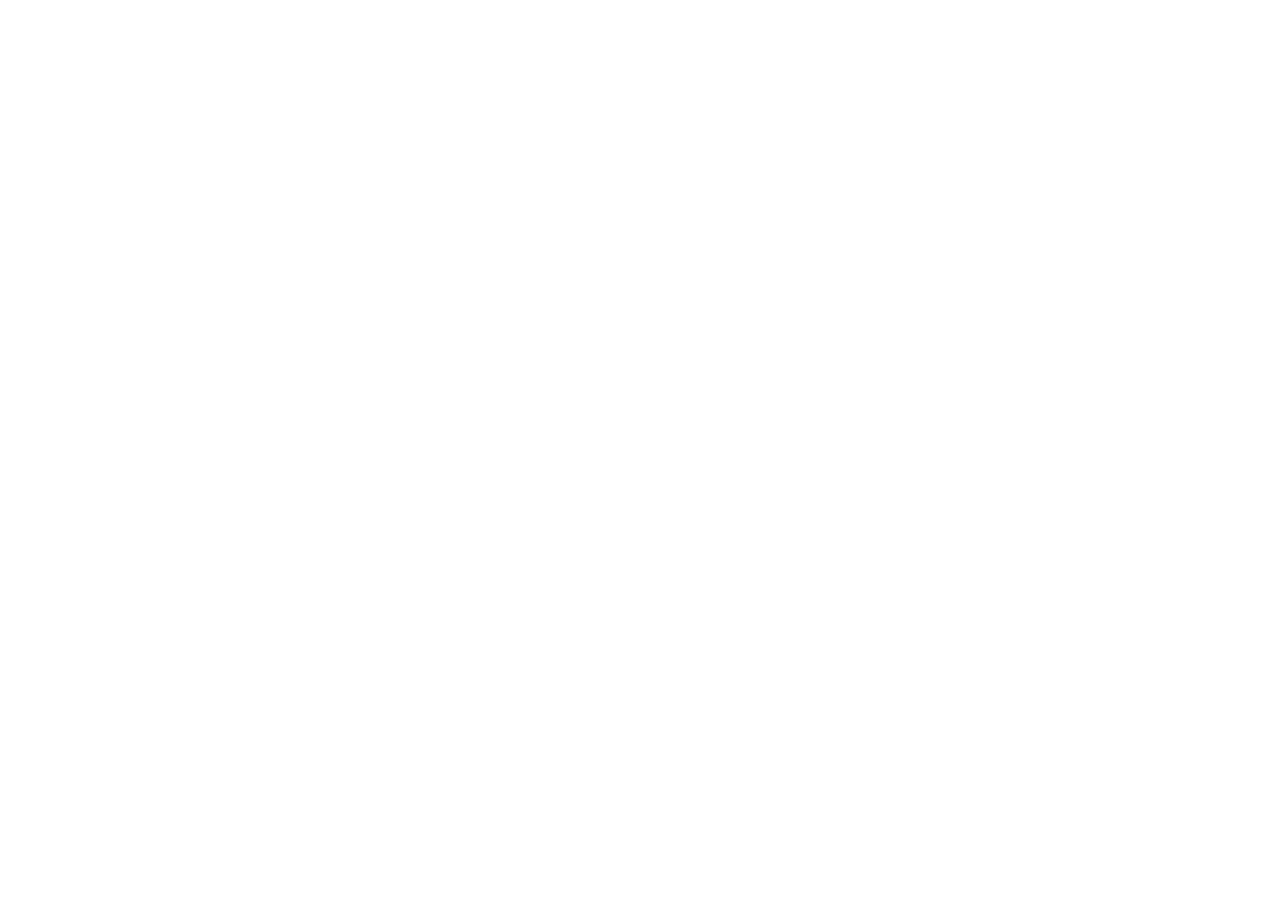
==== index.html @ b6dbede7 "Initial commit" ====
<!DOCTYPE html>
<html lang="en">
<head>
    <meta charset="UTF-8">
    <meta name="viewport" content="width=device-width, initial-scale=1.0">
    <title>Document</title>
</head>
<body>
    
</body>
</html>
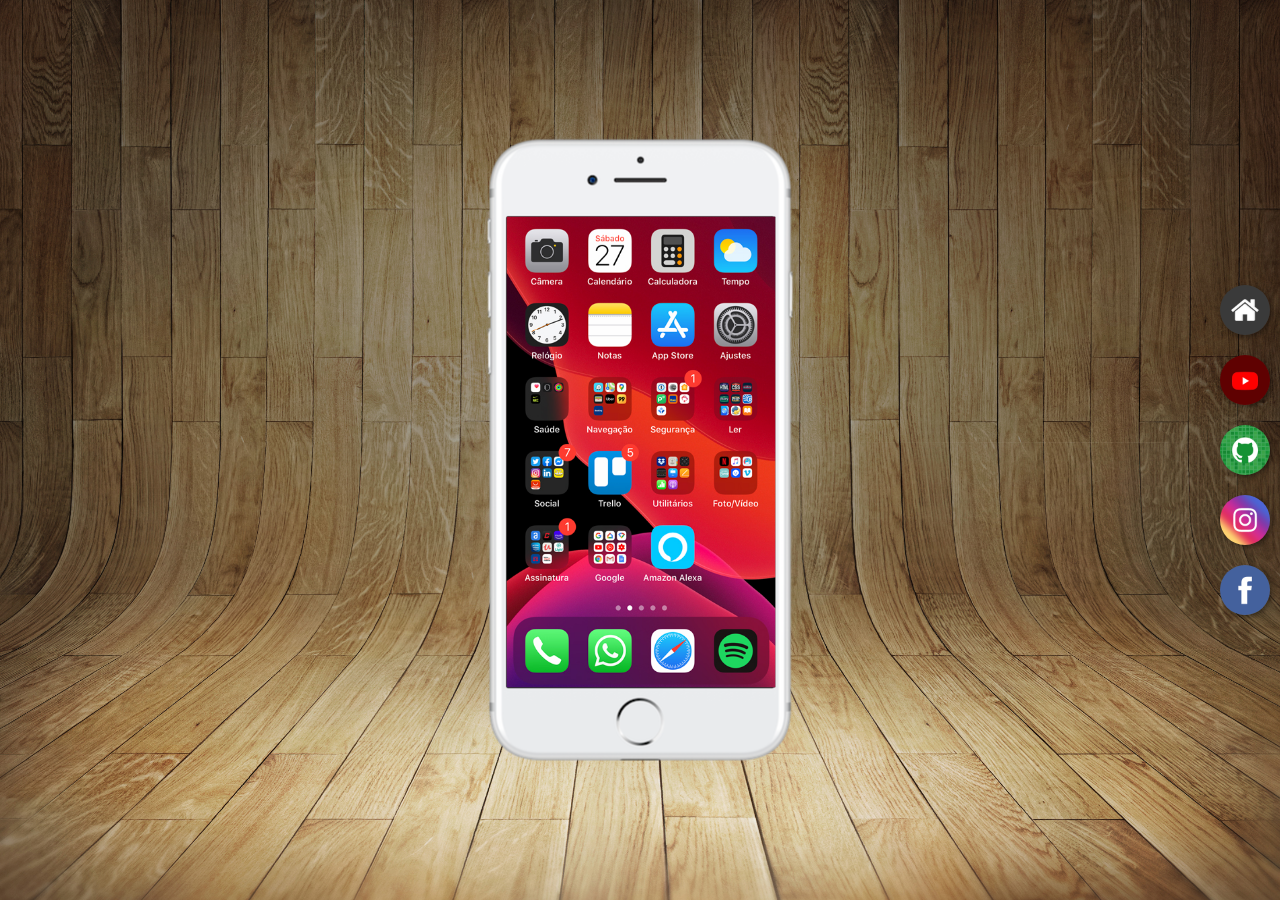
==== commit 0349b706: "botoes" ====
--- a/index.html
+++ b/index.html
@@ -3,9 +3,25 @@
 <head>
     <meta charset="UTF-8">
     <meta name="viewport" content="width=device-width, initial-scale=1.0">
-    <title>Document</title>
+    <title>redes sociais</title>
+    <link rel="stylesheet" href="estilos/style.css">
 </head>
 <body>
-    
+    <main>
+        <section id="celular">
+            <iframe src="home.html" frameborder="0" name="tela" id="tela">
+                Seu navegador nao e compativel com issp
+            </iframe>
+        </section>
+        <section id="redes-sociais">
+                <div id="icone">
+                    <a href=""><img src="imagens/logo-home.jpg" alt="" class="icone-imagem"></a>
+                    <a href="youtube.html" target="tela"><img src="imagens/logo-youtube.jpg" alt="" class="icone-imagem"></a>
+                    <a href=""><img src="imagens/logo-github.jpg" alt=""  class="icone-imagem"></a>
+                    <a href=""><img src="imagens/logo-instagram.jpg" alt="" class="icone-imagem"></a>
+                    <a href=""><img src="imagens/logo-facebook.jpg" alt="" class="icone-imagem"></a>
+                </div>
+        </section>
+    </main>
 </body>
 </html>--- a/estilos/style.css
+++ b/estilos/style.css
@@ -0,0 +1,70 @@
+@charset "UTF-8";
+
+* {
+  margin: 0;
+  padding: 0;
+  font-family: Arial, Helvetica, sans-serif;
+}
+
+html, body {
+  width: 100vw;
+  height: 100vh;
+}
+
+body {
+    background: black url(../imagens/fundo-madeira.jpg) no-repeat top center;
+    background-size: cover;
+    background-attachment: fixed;
+}
+
+main {
+    position: relative;
+    height: 100vh;
+}
+
+#celular {
+    position: absolute;
+    top: 50%;
+    left: 50%;
+    transform: translate(-50%, -50%);
+
+    width: 311px;
+    height: 627px;
+    background: url(../imagens/frame-iphone.png) no-repeat;
+}
+
+#tela {
+    position: relative;
+    top: 80px;
+    left: 22px;
+    width: 269px;
+    height: 471px;
+}
+
+#redes-socias{
+   display: flex;
+   justify-content: center;
+}
+
+#icone {
+    height: 100vh;
+    display: flex;
+    flex-direction: column;
+    justify-content: center;
+    align-items: end;
+}
+
+.icone-imagem {
+    display: block;
+    width: 50px;
+    margin: 10px;
+    border-radius: 50%;
+    box-shadow: 2px 2px 5px rgba(0, 0, 0, 0.400);
+    box-sizing: border-box;
+}
+
+.icone-imagem:hover {
+    border: 3px solid rgba(255, 255, 255, 0.600);
+    transform: translate(-3px, -3px);
+    box-shadow: 5px 5px 10px rgba(0, 0, 0, 0.400);
+    transition: 0.1s;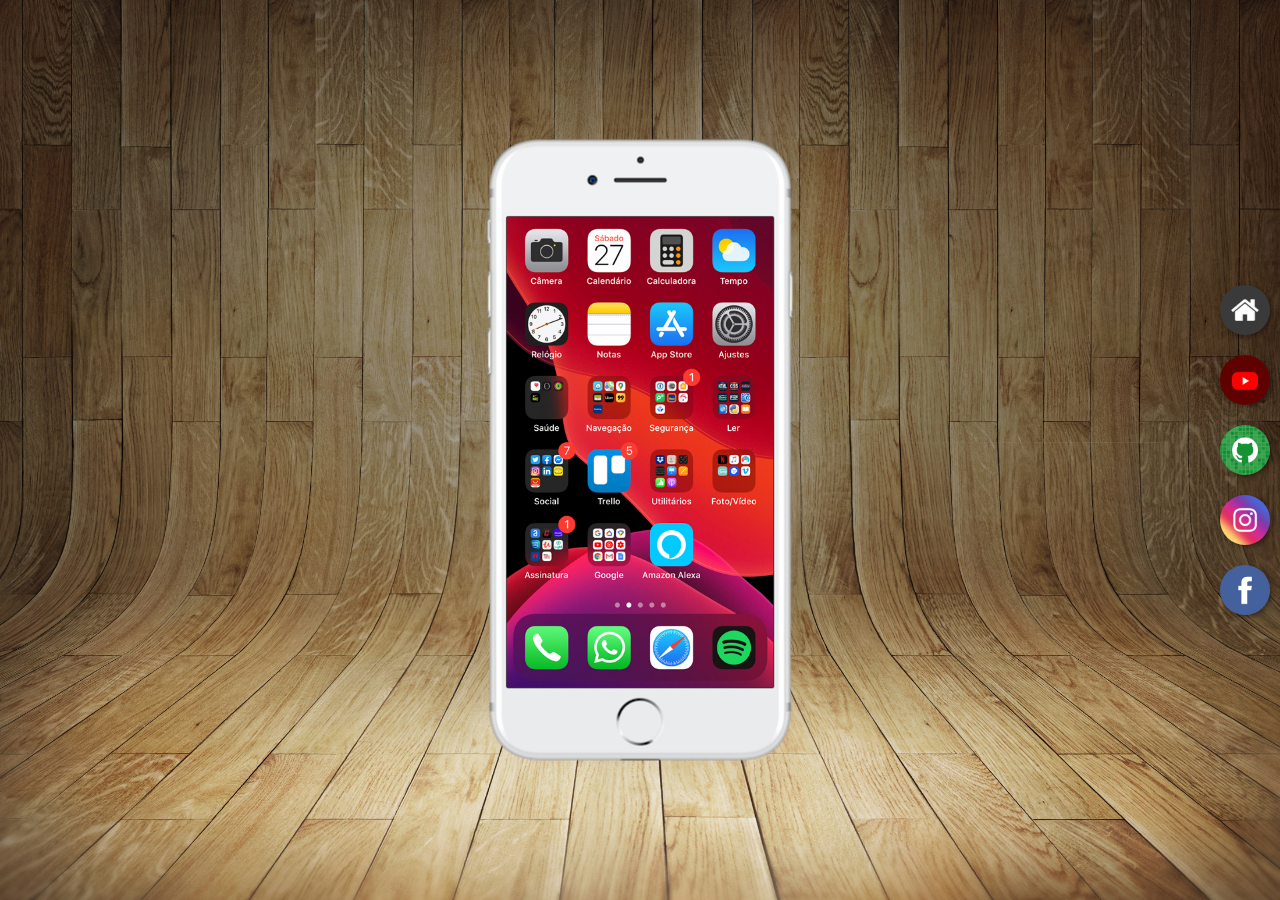
==== commit 001e04c1: "finalizacao do projeto" ====
--- a/index.html
+++ b/index.html
@@ -17,9 +17,9 @@
                 <div id="icone">
                     <a href=""><img src="imagens/logo-home.jpg" alt="" class="icone-imagem"></a>
                     <a href="youtube.html" target="tela"><img src="imagens/logo-youtube.jpg" alt="" class="icone-imagem"></a>
-                    <a href=""><img src="imagens/logo-github.jpg" alt=""  class="icone-imagem"></a>
-                    <a href=""><img src="imagens/logo-instagram.jpg" alt="" class="icone-imagem"></a>
-                    <a href=""><img src="imagens/logo-facebook.jpg" alt="" class="icone-imagem"></a>
+                    <a href="github.html" target="tela"><img src="imagens/logo-github.jpg" alt=""  class="icone-imagem"></a>
+                    <a href="instagram.html" target="tela"><img src="imagens/logo-instagram.jpg" alt="" class="icone-imagem"></a>
+                    <a href="facebook.html" target="tela"><img src="imagens/logo-facebook.jpg" alt="" class="icone-imagem"></a>
                 </div>
         </section>
     </main>
--- a/estilos/style.css
+++ b/estilos/style.css
@@ -37,7 +37,7 @@
     position: relative;
     top: 80px;
     left: 22px;
-    width: 269px;
+    width: 267px;
     height: 471px;
 }
 
@@ -67,4 +67,5 @@
     border: 3px solid rgba(255, 255, 255, 0.600);
     transform: translate(-3px, -3px);
     box-shadow: 5px 5px 10px rgba(0, 0, 0, 0.400);
-    transition: 0.1s;+    transition: 0.1s;
+}